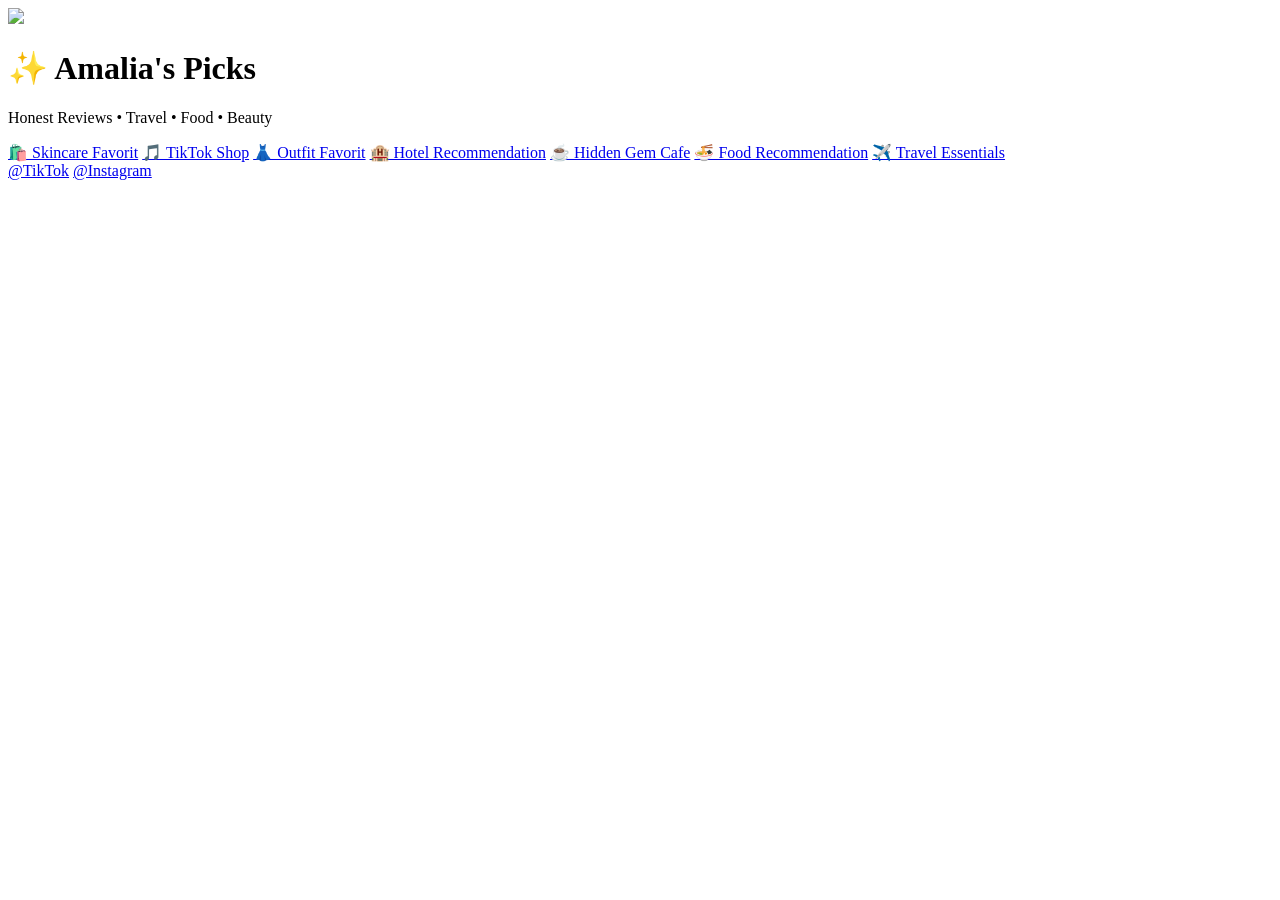
==== index.html @ d7d4f26a "Create index.html" ====
<!DOCTYPE html>
<html lang="id">
<head>
    <meta charset="UTF-8">
    <meta name="viewport" content="width=device-width, initial-scale=1.0">
    <title>Amalia's Picks</title>
    <link rel="stylesheet" href="style.css">
</head>
<body>

<div class="container">

    <img src="profile.jpg" class="profile">

    <h1>✨ Amalia's Picks</h1>

    <p>
        Honest Reviews • Travel • Food • Beauty
    </p>

    <a href="LINK_SHOPEE_1" class="btn">🛍️ Skincare Favorit</a>

    <a href="LINK_TIKTOK_1" class="btn">🎵 TikTok Shop</a>

    <a href="LINK_SHOPEE_2" class="btn">👗 Outfit Favorit</a>

    <a href="LINK_HOTEL" class="btn">🏨 Hotel Recommendation</a>

    <a href="LINK_CAFE" class="btn">☕ Hidden Gem Cafe</a>

    <a href="LINK_FOOD" class="btn">🍜 Food Recommendation</a>

    <a href="LINK_TRAVEL" class="btn">✈️ Travel Essentials</a>

    <div class="social">
        <a href="https://tiktok.com">@TikTok</a>
        <a href="https://instagram.com">@Instagram</a>
    </div>

</div>

</body>
</html>
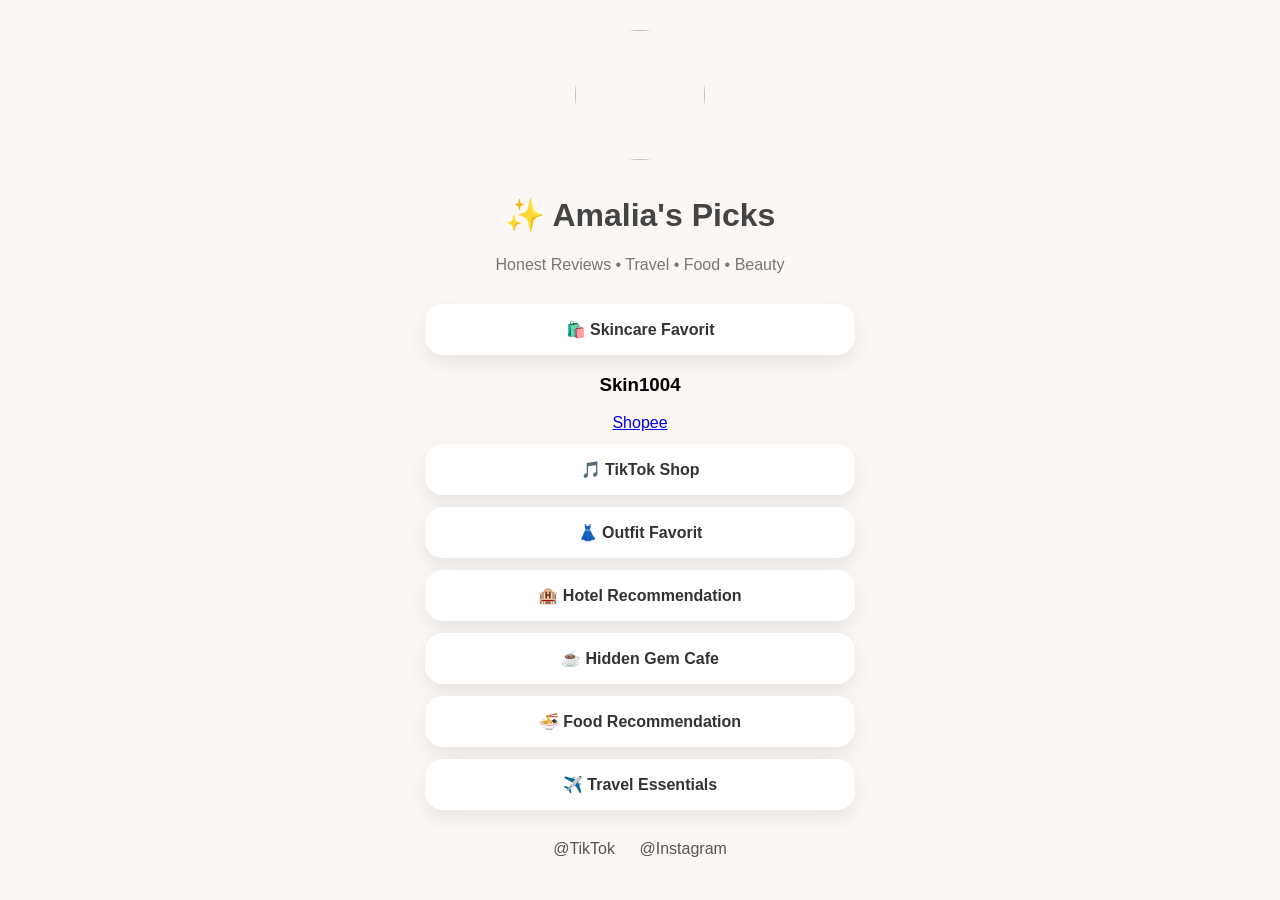
==== commit a3f666a7: "Update index.html" ====
--- a/index.html
+++ b/index.html
@@ -20,6 +20,15 @@
 
     <a href="LINK_SHOPEE_1" class="btn">🛍️ Skincare Favorit</a>
 
+    <div class="product">
+    <h3>Skin1004</h3>
+
+    <a href="https://shopee.co.id/SKIN1004-Madagascar-Centella-Tone-Brightening-Capsule-Ampoule-50ml-i.555954448.29560919695">
+        Shopee
+    </a>
+        
+    </div>
+
     <a href="LINK_TIKTOK_1" class="btn">🎵 TikTok Shop</a>
 
     <a href="LINK_SHOPEE_2" class="btn">👗 Outfit Favorit</a>
--- a/style.css
+++ b/style.css
@@ -0,0 +1,75 @@
+body{
+
+    background:#faf7f4;
+    font-family:Poppins,Arial,sans-serif;
+    margin:0;
+
+}
+
+.container{
+
+    max-width:430px;
+    margin:auto;
+    padding:30px;
+    text-align:center;
+
+}
+
+.profile{
+
+    width:130px;
+    height:130px;
+    border-radius:50%;
+    object-fit:cover;
+    margin-bottom:15px;
+
+}
+
+h1{
+
+    color:#444;
+
+}
+
+p{
+
+    color:#777;
+    margin-bottom:30px;
+
+}
+
+.btn{
+
+    display:block;
+    text-decoration:none;
+    background:white;
+    color:#333;
+    padding:16px;
+    margin:12px 0;
+    border-radius:18px;
+    font-weight:600;
+    box-shadow:0 8px 20px rgba(0,0,0,.08);
+    transition:.3s;
+
+}
+
+.btn:hover{
+
+    transform:translateY(-3px);
+    background:#ffd9e6;
+
+}
+
+.social{
+
+    margin-top:30px;
+
+}
+
+.social a{
+
+    margin:10px;
+    color:#555;
+    text-decoration:none;
+
+}
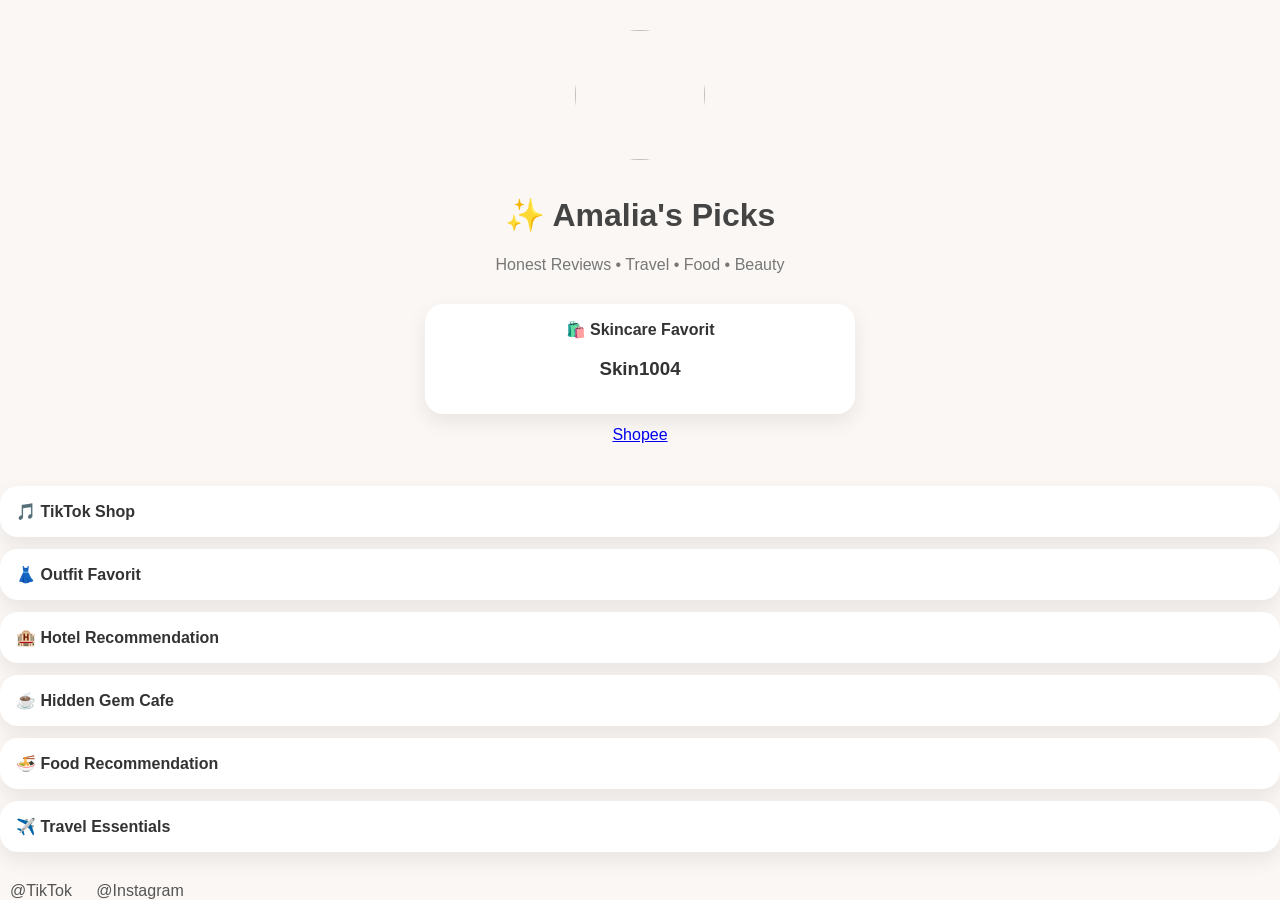
==== commit 1887d6c5: "Update index.html" ====
--- a/index.html
+++ b/index.html
@@ -18,7 +18,7 @@
         Honest Reviews • Travel • Food • Beauty
     </p>
 
-    <a href="LINK_SHOPEE_1" class="btn">🛍️ Skincare Favorit</a>
+    <a href="LINK_SHOPEE_1" class="btn">🛍️ Skincare Favorit</
 
     <div class="product">
     <h3>Skin1004</h3>
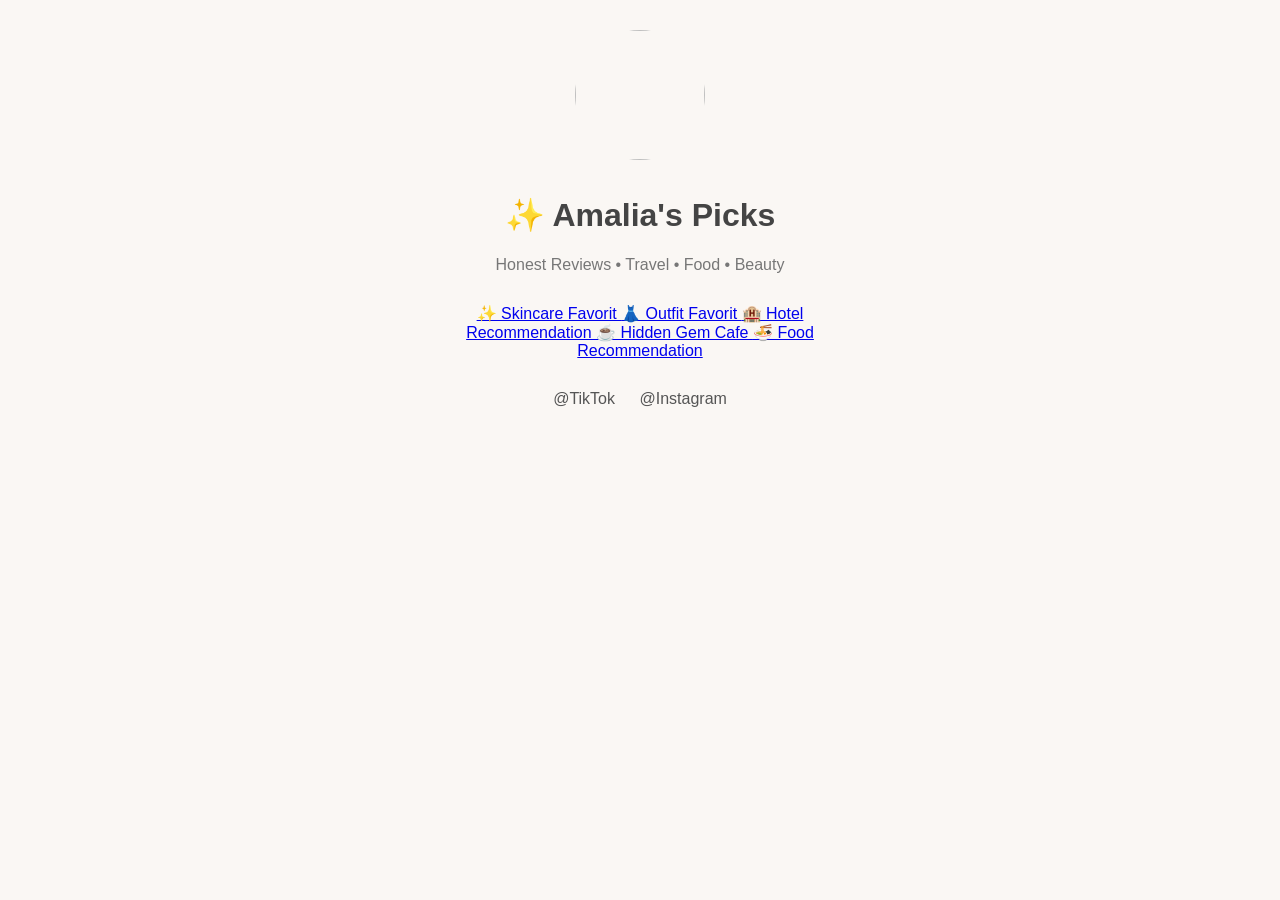
==== commit e868fec5: "Update index.html" ====
--- a/index.html
+++ b/index.html
@@ -18,28 +18,25 @@
         Honest Reviews • Travel • Food • Beauty
     </p>
 
-    <a href="LINK_SHOPEE_1" class="btn">🛍️ Skincare Favorit</
+    <a href="skincare.html" class="card">
+        ✨ Skincare Favorit
+    </a>
+    
+    <a href="fashion.html" class="card">
+        👗 Outfit Favorit
+    </a>
+    
+    <a href="hotel.html" class="card">
+        🏨 Hotel Recommendation
+    </a>
 
-    <div class="product">
-    <h3>Skin1004</h3>
-
-    <a href="https://shopee.co.id/SKIN1004-Madagascar-Centella-Tone-Brightening-Capsule-Ampoule-50ml-i.555954448.29560919695">
-        Shopee
+    <a href="Caffe.html" class="card">
+        ☕ Hidden Gem Cafe
     </a>
-        
-    </div>
-
-    <a href="LINK_TIKTOK_1" class="btn">🎵 TikTok Shop</a>
-
-    <a href="LINK_SHOPEE_2" class="btn">👗 Outfit Favorit</a>
-
-    <a href="LINK_HOTEL" class="btn">🏨 Hotel Recommendation</a>
-
-    <a href="LINK_CAFE" class="btn">☕ Hidden Gem Cafe</a>
-
-    <a href="LINK_FOOD" class="btn">🍜 Food Recommendation</a>
-
-    <a href="LINK_TRAVEL" class="btn">✈️ Travel Essentials</a>
+    
+    <a href="Food.html" class="card">
+       🍜 Food Recommendation
+    </a>
 
     <div class="social">
         <a href="https://tiktok.com">@TikTok</a>
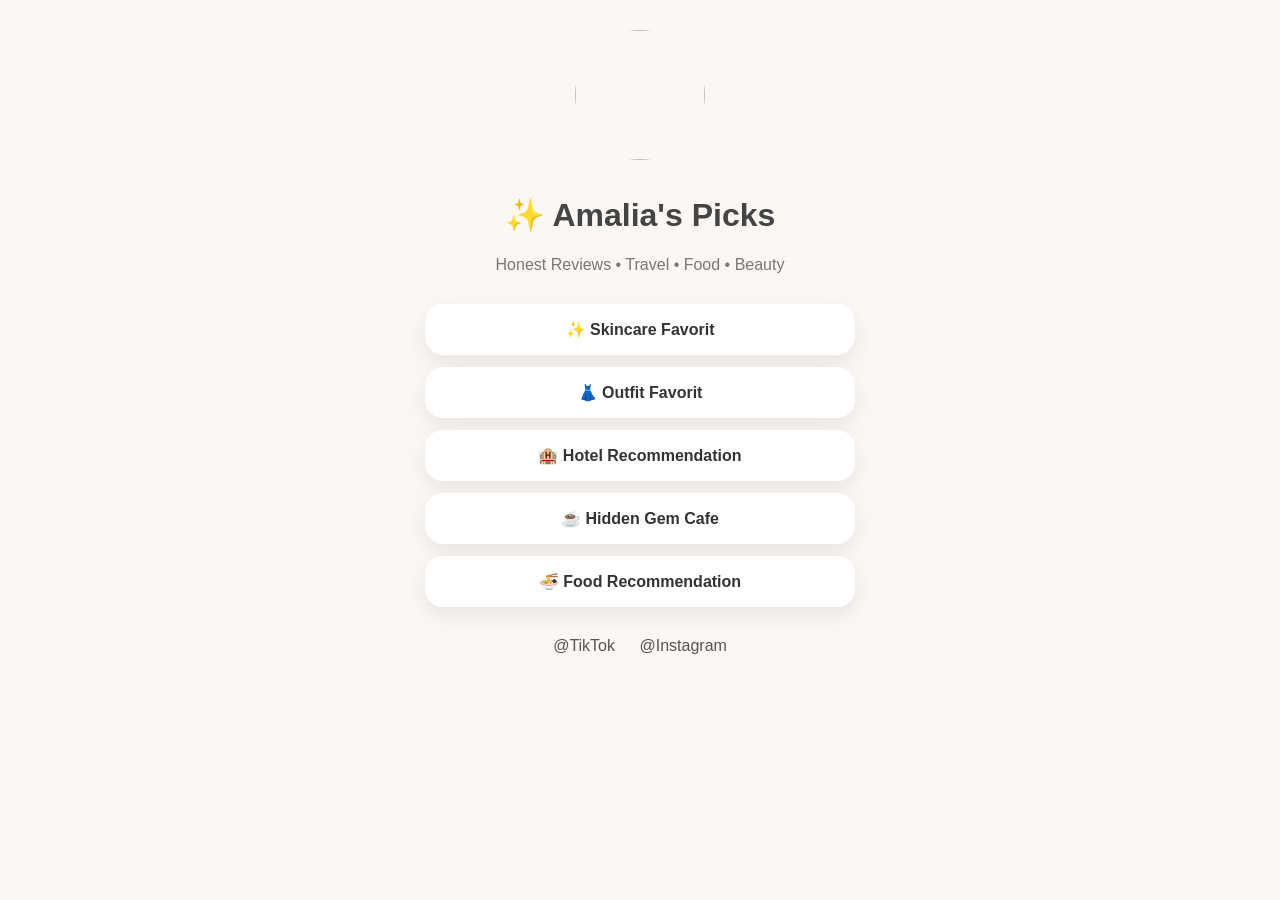
==== commit c74ff511: "Update index.html" ====
--- a/index.html
+++ b/index.html
@@ -18,29 +18,24 @@
         Honest Reviews • Travel • Food • Beauty
     </p>
 
-    <a href="skincare.html" class="card">
-        ✨ Skincare Favorit
-    </a>
+    <a href="skincare.html" class="btn">
+        ✨ Skincare Favorit</a>
     
-    <a href="fashion.html" class="card">
-        👗 Outfit Favorit
-    </a>
+    <a href="fashion.html" class="btn">
+        👗 Outfit Favorit</a>
     
-    <a href="hotel.html" class="card">
-        🏨 Hotel Recommendation
-    </a>
+    <a href="hotel.html" class="btn">
+        🏨 Hotel Recommendation</a>
 
-    <a href="Caffe.html" class="card">
-        ☕ Hidden Gem Cafe
-    </a>
+    <a href="Caffe.html" class="btn">
+        ☕ Hidden Gem Cafe</a>
     
-    <a href="Food.html" class="card">
-       🍜 Food Recommendation
-    </a>
+    <a href="Food.html" class="btn">
+       🍜 Food Recommendation</a>
 
     <div class="social">
-        <a href="https://tiktok.com">@TikTok</a>
-        <a href="https://instagram.com">@Instagram</a>
+        <a href="https://www.tiktok.com/@ar_ar002?_r=1&_t=ZS-98GYJX97eAG">@TikTok</a>
+        <a href="https://www.instagram.com/happines_bites?igsh=MTAzeXFqczZtd25waw==">@Instagram</a>
     </div>
 
 </div>
